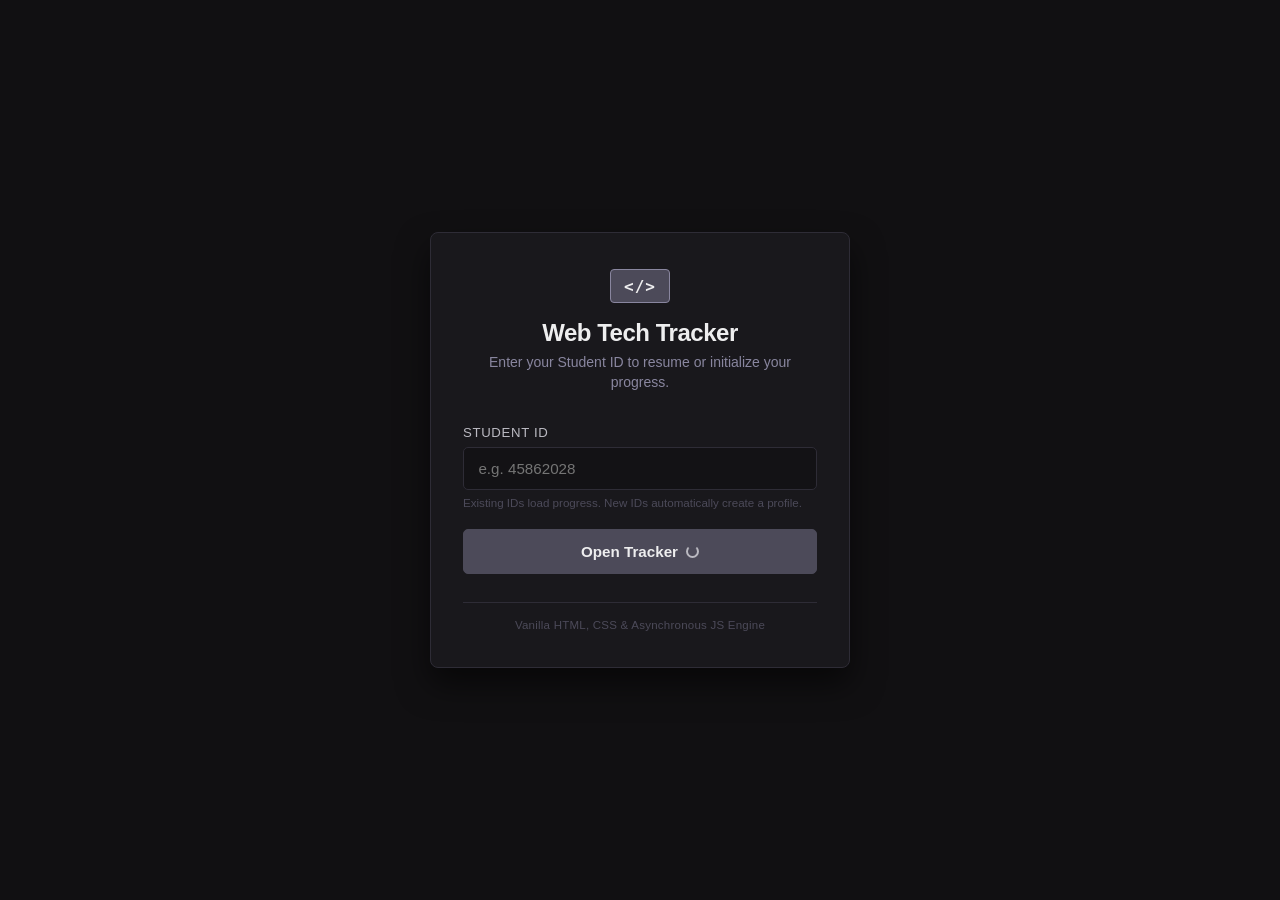
==== index.html @ f3aa4df7 "added dashboard" ====
<!DOCTYPE html>
<html lang="en">
<head>
  <meta charset="UTF-8">
  <meta name="viewport" content="width=device-width, initial-scale=1.0">
  <title>Portal | Web Tech Tracker</title>
  <link rel="stylesheet" href="css/style.css">
</head>
<body class="auth-page">

  <main class="auth-container">
    <div class="auth-card">
      <div class="auth-header">
        <div class="logo-mark">&lt;/&gt;</div>
        <h1>Web Tech Tracker</h1>
        <p class="subtitle">Enter your Student ID to resume or initialize your progress.</p>
      </div>

      <form id="loginForm" novalidate>
        <div class="form-group">
          <label for="studentId">Student ID</label>
          <input 
            type="text" 
            id="studentId" 
            name="studentId" 
            placeholder="e.g. 45862028" 
            autocomplete="off"
            required
          >
          <span class="field-hint">Existing IDs load progress. New IDs automatically create a profile.</span>
        </div>

        <div id="statusMessage" class="status-message" aria-live="polite"></div>

        <button type="submit" id="submitBtn" class="btn btn-primary">
          <span class="btn-text">Open Tracker</span>
          <span class="spinner" hidden></span>
        </button>
      </form>

      <footer class="auth-footer">
        <p>Vanilla HTML, CSS &amp; Asynchronous JS Engine</p>
      </footer>
    </div>
  </main>

  <script src="js/auth.js"></script>
</body>
</html>
---- css/style.css ----
:root {
  --text: #eeeeef;
  --background: #111012;
  --primary: #bbbac2;
  --secondary: #4c4a59;
  --accent: #89869f;
  
  /* Derived neutral tones from your palette */
  --card-bg: #19181c;
  --input-bg: #131215;
  --border: #2e2c36;
  --radius: 8px;
  
  /* Status alert tints */
  --status-err-bg: rgba(220, 38, 38, 0.15);
  --status-err-text: #fca5a5;
  --status-succ-bg: rgba(76, 74, 89, 0.35);
  --status-succ-text: #eeeeef;
}

* {
  box-sizing: border-box;
  margin: 0;
  padding: 0;
  font-family: -apple-system, BlinkMacSystemFont, "Segoe UI", Roboto, "Helvetica Neue", sans-serif;
}

body.auth-page {
  background-color: var(--background);
  color: var(--text);
  min-height: 100vh;
  display: flex;
  align-items: center;
  justify-content: center;
  padding: 1.5rem;
}

.auth-container {
  width: 100%;
  max-width: 420px;
}

.auth-card {
  background-color: var(--card-bg);
  border: 1px solid var(--border);
  border-radius: var(--radius);
  padding: 2.25rem 2rem;
  box-shadow: 0 16px 32px rgba(0, 0, 0, 0.55);
}

.auth-header {
  text-align: center;
  margin-bottom: 2rem;
}

.logo-mark {
  display: inline-block;
  background: var(--secondary);
  color: var(--text);
  font-family: monospace;
  font-weight: 700;
  font-size: 1rem;
  padding: 0.4rem 0.8rem;
  border-radius: 4px;
  border: 1px solid var(--accent);
  margin-bottom: 1rem;
  letter-spacing: 1px;
}

.auth-header h1 {
  font-size: 1.5rem;
  font-weight: 600;
  color: var(--text);
  letter-spacing: -0.02em;
  margin-bottom: 0.4rem;
}

.auth-header .subtitle {
  color: var(--accent);
  font-size: 0.875rem;
  line-height: 1.4;
}

.form-group {
  margin-bottom: 1.25rem;
  display: flex;
  flex-direction: column;
}

.form-group label {
  font-size: 0.825rem;
  font-weight: 500;
  color: var(--primary);
  margin-bottom: 0.45rem;
  text-transform: uppercase;
  letter-spacing: 0.05em;
}

.form-group input,
.form-group select {
  padding: 0.75rem 0.9rem;
  background-color: var(--input-bg);
  border: 1px solid var(--border);
  border-radius: 5px;
  color: var(--text);
  font-size: 0.95rem;
  outline: none;
  transition: border-color 0.15s ease;
}

.form-group select {
  cursor: pointer;
}

.form-group select option {
  background-color: var(--card-bg);
  color: var(--text);
}

.form-group input:focus,
.form-group select:focus {
  border-color: var(--primary);
}

.field-hint {
  font-size: 0.725rem;
  color: var(--secondary);
  margin-top: 0.4rem;
}

.status-message {
  display: none;
  padding: 0.7rem 0.85rem;
  border-radius: 5px;
  font-size: 0.825rem;
  margin-bottom: 1.25rem;
  line-height: 1.4;
  text-align: center;
}

.status-info {
  background-color: rgba(137, 134, 159, 0.12);
  color: var(--primary);
  border: 1px solid var(--secondary);
}

.status-success {
  background-color: var(--status-succ-bg);
  color: var(--status-succ-text);
  border: 1px solid var(--accent);
}

.status-error {
  background-color: var(--status-err-bg);
  color: var(--status-err-text);
  border: 1px solid rgba(220, 38, 38, 0.4);
}

.btn {
  width: 100%;
  padding: 0.8rem;
  border: 1px solid var(--secondary);
  border-radius: 5px;
  background-color: var(--secondary);
  color: var(--text);
  font-size: 0.95rem;
  font-weight: 600;
  cursor: pointer;
  display: flex;
  align-items: center;
  justify-content: center;
  gap: 0.5rem;
  transition: all 0.15s ease;
}

.btn:hover {
  background-color: var(--accent);
  color: #111012;
  border-color: var(--accent);
}

.btn:disabled {
  opacity: 0.5;
  cursor: not-allowed;
}

.spinner {
  width: 13px;
  height: 13px;
  border: 2px solid var(--primary);
  border-top-color: transparent;
  border-radius: 50%;
  display: inline-block;
  animation: spin 0.75s linear infinite;
}

@keyframes spin {
  to { transform: rotate(360deg); }
}

.auth-footer {
  margin-top: 1.75rem;
  text-align: center;
  border-top: 1px solid var(--border);
  padding-top: 1rem;
}

.auth-footer p {
  font-size: 0.72rem;
  color: var(--secondary);
  letter-spacing: 0.02em;
}

/* ===================================================
   DASHBOARD SPECIFIC STYLES
   =================================================== */

body.dashboard-page {
  background-color: var(--background);
  color: var(--text);
  min-height: 100vh;
  display: flex;
  flex-direction: column;
}

/* Navbar */
.navbar {
  display: flex;
  justify-content: space-between;
  align-items: center;
  padding: 1rem 2rem;
  background-color: var(--card-bg);
  border-bottom: 1px solid var(--border);
}

.nav-brand {
  display: flex;
  align-items: center;
  gap: 0.75rem;
}

.brand-title {
  font-weight: 600;
  font-size: 1.1rem;
  letter-spacing: -0.01em;
}

.nav-user {
  display: flex;
  align-items: center;
  gap: 1.5rem;
}

.user-meta {
  display: flex;
  flex-direction: column;
  text-align: right;
}

.user-name {
  font-size: 0.9rem;
  font-weight: 600;
  color: var(--text);
}

.user-id {
  font-size: 0.75rem;
  color: var(--accent);
  font-family: monospace;
}

.btn-secondary {
  width: auto;
  padding: 0.45rem 0.9rem;
  font-size: 0.8rem;
  background-color: transparent;
  border: 1px solid var(--secondary);
}

.btn-secondary:hover {
  background-color: var(--secondary);
  color: var(--text);
}

/* Container */
.dashboard-container {
  max-width: 1080px;
  width: 100%;
  margin: 2rem auto;
  padding: 0 1.5rem;
  display: flex;
  flex-direction: column;
  gap: 1.5rem;
}

/* Analytics Cards Deck */
.analytics-deck {
  display: grid;
  grid-template-columns: repeat(auto-fit, minmax(260px, 1fr));
  gap: 1.25rem;
}

.stat-card {
  background-color: var(--card-bg);
  border: 1px solid var(--border);
  border-radius: var(--radius);
  padding: 1.25rem 1.5rem;
  display: flex;
  flex-direction: column;
  gap: 0.5rem;
}

.stat-label {
  font-size: 0.8rem;
  font-weight: 500;
  text-transform: uppercase;
  letter-spacing: 0.05em;
  color: var(--accent);
}

.stat-value-group {
  display: flex;
  align-items: baseline;
  gap: 0.35rem;
}

.stat-number {
  font-size: 2rem;
  font-weight: 700;
  color: var(--text);
  line-height: 1;
}

.stat-total {
  font-size: 1rem;
  color: var(--secondary);
}

.progress-track {
  width: 100%;
  height: 6px;
  background-color: var(--input-bg);
  border-radius: 999px;
  overflow: hidden;
  margin-top: 0.25rem;
}

.progress-fill {
  height: 100%;
  background-color: var(--primary);
  border-radius: 999px;
  transition: width 0.3s ease;
}

/* Controls Bar */
.controls-bar {
  display: flex;
  justify-content: space-between;
  align-items: center;
  flex-wrap: wrap;
  gap: 1rem;
}

.filter-buttons {
  display: flex;
  gap: 0.5rem;
}

.filter-btn {
  background-color: var(--card-bg);
  border: 1px solid var(--border);
  color: var(--primary);
  padding: 0.5rem 0.85rem;
  border-radius: 5px;
  font-size: 0.825rem;
  cursor: pointer;
  transition: all 0.15s ease;
}

.filter-btn:hover {
  border-color: var(--accent);
}

.filter-btn.active {
  background-color: var(--secondary);
  color: var(--text);
  border-color: var(--accent);
}

.search-box input {
  padding: 0.5rem 0.85rem;
  background-color: var(--input-bg);
  border: 1px solid var(--border);
  border-radius: 5px;
  color: var(--text);
  font-size: 0.85rem;
  outline: none;
  min-width: 220px;
}

.search-box input:focus {
  border-color: var(--primary);
}

/* Table Card */
.table-card {
  background-color: var(--card-bg);
  border: 1px solid var(--border);
  border-radius: var(--radius);
  overflow: hidden;
}

.table-wrapper {
  overflow-x: auto;
}

.tracker-table {
  width: 100%;
  border-collapse: collapse;
  text-align: left;
}

.tracker-table th,
.tracker-table td {
  padding: 0.85rem 1.25rem;
  border-bottom: 1px solid var(--border);
  font-size: 0.9rem;
}

.tracker-table th {
  background-color: #151418;
  color: var(--accent);
  font-weight: 600;
  font-size: 0.775rem;
  text-transform: uppercase;
  letter-spacing: 0.05em;
}

.tracker-table tbody tr:hover {
  background-color: rgba(255, 255, 255, 0.015);
}

.col-task {
  text-align: center;
  width: 120px;
}

.col-status {
  text-align: right;
  width: 140px;
}

.tracker-table td:nth-child(2),
.tracker-table td:nth-child(3),
.tracker-table td:nth-child(4) {
  text-align: center;
}

.tracker-table td:nth-child(5) {
  text-align: right;
}

/* Custom Checkbox */
.task-check {
  width: 17px;
  height: 17px;
  accent-color: var(--secondary);
  cursor: pointer;
}

/* Status Pills */
.status-pill {
  display: inline-block;
  padding: 0.25rem 0.65rem;
  border-radius: 999px;
  font-size: 0.75rem;
  font-weight: 600;
  letter-spacing: 0.02em;
}

.pill-eligible {
  background-color: rgba(187, 186, 194, 0.15);
  color: var(--primary);
  border: 1px solid var(--primary);
}

.pill-locked {
  background-color: rgba(76, 74, 89, 0.2);
  color: var(--secondary);
  border: 1px solid var(--secondary);
}

.empty-state {
  text-align: center;
  padding: 2.5rem !important;
  color: var(--accent);
}
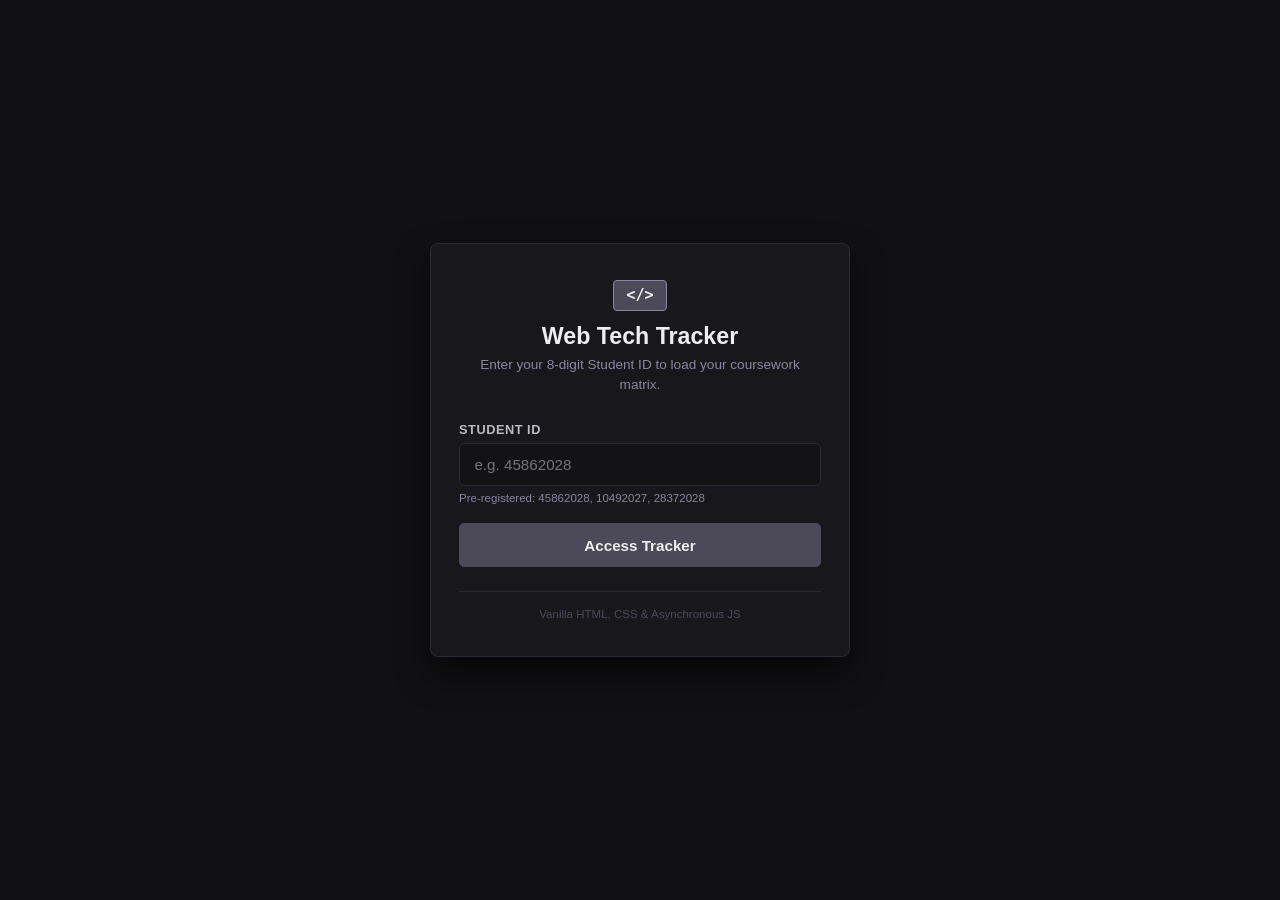
==== commit cc1e9c32: "fixed backend authentication" ====
--- a/index.html
+++ b/index.html
@@ -13,33 +13,45 @@
       <div class="auth-header">
         <div class="logo-mark">&lt;/&gt;</div>
         <h1>Web Tech Tracker</h1>
-        <p class="subtitle">Enter your Student ID to resume or initialize your progress.</p>
+        <p class="subtitle">Enter your 8-digit Student ID to load your coursework matrix.</p>
       </div>
 
       <form id="loginForm" novalidate>
+        <!-- ID Input -->
         <div class="form-group">
           <label for="studentId">Student ID</label>
           <input 
             type="text" 
             id="studentId" 
-            name="studentId" 
             placeholder="e.g. 45862028" 
+            maxlength="8"
             autocomplete="off"
             required
           >
-          <span class="field-hint">Existing IDs load progress. New IDs automatically create a profile.</span>
+          <span class="field-hint">Pre-registered: 45862028, 10492027, 28372028</span>
+        </div>
+
+        <!-- Name Input (Hidden until new ID is entered) -->
+        <div class="form-group is-hidden" id="nameGroup">
+          <label for="studentName">Full Name</label>
+          <input 
+            type="text" 
+            id="studentName" 
+            placeholder="e.g. Kofi Mensah"
+            autocomplete="off"
+          >
+          <span class="field-hint">New ID detected. Please provide your name to register.</span>
         </div>
 
         <div id="statusMessage" class="status-message" aria-live="polite"></div>
 
-        <button type="submit" id="submitBtn" class="btn btn-primary">
-          <span class="btn-text">Open Tracker</span>
-          <span class="spinner" hidden></span>
+        <button type="submit" id="submitBtn" class="btn">
+          <span class="btn-text">Access Tracker</span>
         </button>
       </form>
 
       <footer class="auth-footer">
-        <p>Vanilla HTML, CSS &amp; Asynchronous JS Engine</p>
+        <p>Vanilla HTML, CSS &amp; Asynchronous JS</p>
       </footer>
     </div>
   </main>
--- a/css/style.css
+++ b/css/style.css
@@ -5,13 +5,11 @@
   --secondary: #4c4a59;
   --accent: #89869f;
   
-  /* Derived neutral tones from your palette */
-  --card-bg: #19181c;
+  --card-bg: #18171b;
   --input-bg: #131215;
-  --border: #2e2c36;
+  --border: #2c2a33;
   --radius: 8px;
-  
-  /* Status alert tints */
+
   --status-err-bg: rgba(220, 38, 38, 0.15);
   --status-err-text: #fca5a5;
   --status-succ-bg: rgba(76, 74, 89, 0.35);
@@ -25,14 +23,18 @@
   font-family: -apple-system, BlinkMacSystemFont, "Segoe UI", Roboto, "Helvetica Neue", sans-serif;
 }
 
+body {
+  background-color: var(--background);
+  color: var(--text);
+  min-height: 100vh;
+}
+
+/* ---------------- Auth Page ---------------- */
 body.auth-page {
-  background-color: var(--background);
-  color: var(--text);
-  min-height: 100vh;
   display: flex;
   align-items: center;
   justify-content: center;
-  padding: 1.5rem;
+  padding: 1.25rem;
 }
 
 .auth-container {
@@ -44,13 +46,13 @@
   background-color: var(--card-bg);
   border: 1px solid var(--border);
   border-radius: var(--radius);
-  padding: 2.25rem 2rem;
+  padding: 2.25rem 1.75rem;
   box-shadow: 0 16px 32px rgba(0, 0, 0, 0.55);
 }
 
 .auth-header {
   text-align: center;
-  margin-bottom: 2rem;
+  margin-bottom: 1.75rem;
 }
 
 .logo-mark {
@@ -59,45 +61,41 @@
   color: var(--text);
   font-family: monospace;
   font-weight: 700;
-  font-size: 1rem;
-  padding: 0.4rem 0.8rem;
+  font-size: 0.95rem;
+  padding: 0.35rem 0.75rem;
   border-radius: 4px;
   border: 1px solid var(--accent);
-  margin-bottom: 1rem;
-  letter-spacing: 1px;
+  margin-bottom: 0.75rem;
 }
 
 .auth-header h1 {
-  font-size: 1.5rem;
-  font-weight: 600;
-  color: var(--text);
-  letter-spacing: -0.02em;
+  font-size: 1.45rem;
+  font-weight: 600;
+  margin-bottom: 0.35rem;
+}
+
+.auth-header .subtitle {
+  color: var(--accent);
+  font-size: 0.85rem;
+  line-height: 1.4;
+}
+
+.form-group {
+  margin-bottom: 1.2rem;
+  display: flex;
+  flex-direction: column;
+}
+
+.form-group label {
+  font-size: 0.8rem;
+  font-weight: 600;
+  color: var(--primary);
   margin-bottom: 0.4rem;
-}
-
-.auth-header .subtitle {
-  color: var(--accent);
-  font-size: 0.875rem;
-  line-height: 1.4;
-}
-
-.form-group {
-  margin-bottom: 1.25rem;
-  display: flex;
-  flex-direction: column;
-}
-
-.form-group label {
-  font-size: 0.825rem;
-  font-weight: 500;
-  color: var(--primary);
-  margin-bottom: 0.45rem;
   text-transform: uppercase;
-  letter-spacing: 0.05em;
-}
-
-.form-group input,
-.form-group select {
+  letter-spacing: 0.04em;
+}
+
+.form-group input {
   padding: 0.75rem 0.9rem;
   background-color: var(--input-bg);
   border: 1px solid var(--border);
@@ -108,24 +106,14 @@
   transition: border-color 0.15s ease;
 }
 
-.form-group select {
-  cursor: pointer;
-}
-
-.form-group select option {
-  background-color: var(--card-bg);
-  color: var(--text);
-}
-
-.form-group input:focus,
-.form-group select:focus {
+.form-group input:focus {
   border-color: var(--primary);
 }
 
 .field-hint {
-  font-size: 0.725rem;
-  color: var(--secondary);
-  margin-top: 0.4rem;
+  font-size: 0.72rem;
+  color: var(--accent);
+  margin-top: 0.35rem;
 }
 
 .status-message {
@@ -133,8 +121,7 @@
   padding: 0.7rem 0.85rem;
   border-radius: 5px;
   font-size: 0.825rem;
-  margin-bottom: 1.25rem;
-  line-height: 1.4;
+  margin-bottom: 1.2rem;
   text-align: center;
 }
 
@@ -166,10 +153,6 @@
   font-size: 0.95rem;
   font-weight: 600;
   cursor: pointer;
-  display: flex;
-  align-items: center;
-  justify-content: center;
-  gap: 0.5rem;
   transition: all 0.15s ease;
 }
 
@@ -179,27 +162,8 @@
   border-color: var(--accent);
 }
 
-.btn:disabled {
-  opacity: 0.5;
-  cursor: not-allowed;
-}
-
-.spinner {
-  width: 13px;
-  height: 13px;
-  border: 2px solid var(--primary);
-  border-top-color: transparent;
-  border-radius: 50%;
-  display: inline-block;
-  animation: spin 0.75s linear infinite;
-}
-
-@keyframes spin {
-  to { transform: rotate(360deg); }
-}
-
 .auth-footer {
-  margin-top: 1.75rem;
+  margin-top: 1.5rem;
   text-align: center;
   border-top: 1px solid var(--border);
   padding-top: 1rem;
@@ -208,27 +172,14 @@
 .auth-footer p {
   font-size: 0.72rem;
   color: var(--secondary);
-  letter-spacing: 0.02em;
-}
-
-/* ===================================================
-   DASHBOARD SPECIFIC STYLES
-   =================================================== */
-
-body.dashboard-page {
-  background-color: var(--background);
-  color: var(--text);
-  min-height: 100vh;
-  display: flex;
-  flex-direction: column;
-}
-
-/* Navbar */
+}
+
+/* ---------------- Dashboard Page ---------------- */
 .navbar {
   display: flex;
   justify-content: space-between;
   align-items: center;
-  padding: 1rem 2rem;
+  padding: 1rem 1.5rem;
   background-color: var(--card-bg);
   border-bottom: 1px solid var(--border);
 }
@@ -236,19 +187,18 @@
 .nav-brand {
   display: flex;
   align-items: center;
-  gap: 0.75rem;
+  gap: 0.6rem;
 }
 
 .brand-title {
   font-weight: 600;
-  font-size: 1.1rem;
-  letter-spacing: -0.01em;
+  font-size: 1.05rem;
 }
 
 .nav-user {
   display: flex;
   align-items: center;
-  gap: 1.5rem;
+  gap: 1.25rem;
 }
 
 .user-meta {
@@ -258,9 +208,8 @@
 }
 
 .user-name {
-  font-size: 0.9rem;
-  font-weight: 600;
-  color: var(--text);
+  font-size: 0.875rem;
+  font-weight: 600;
 }
 
 .user-id {
@@ -271,48 +220,41 @@
 
 .btn-secondary {
   width: auto;
-  padding: 0.45rem 0.9rem;
+  padding: 0.4rem 0.85rem;
   font-size: 0.8rem;
   background-color: transparent;
-  border: 1px solid var(--secondary);
-}
-
-.btn-secondary:hover {
-  background-color: var(--secondary);
-  color: var(--text);
-}
-
-/* Container */
+}
+
 .dashboard-container {
-  max-width: 1080px;
-  width: 100%;
-  margin: 2rem auto;
-  padding: 0 1.5rem;
+  max-width: 1120px;
+  width: 100%;
+  margin: 1.5rem auto;
+  padding: 0 1rem;
   display: flex;
   flex-direction: column;
-  gap: 1.5rem;
-}
-
-/* Analytics Cards Deck */
+  gap: 1.25rem;
+}
+
+/* Analytics */
 .analytics-deck {
   display: grid;
-  grid-template-columns: repeat(auto-fit, minmax(260px, 1fr));
-  gap: 1.25rem;
+  grid-template-columns: repeat(auto-fit, minmax(220px, 1fr));
+  gap: 1rem;
 }
 
 .stat-card {
   background-color: var(--card-bg);
   border: 1px solid var(--border);
   border-radius: var(--radius);
-  padding: 1.25rem 1.5rem;
+  padding: 1.15rem 1.25rem;
   display: flex;
   flex-direction: column;
-  gap: 0.5rem;
+  gap: 0.4rem;
 }
 
 .stat-label {
-  font-size: 0.8rem;
-  font-weight: 500;
+  font-size: 0.75rem;
+  font-weight: 600;
   text-transform: uppercase;
   letter-spacing: 0.05em;
   color: var(--accent);
@@ -325,14 +267,13 @@
 }
 
 .stat-number {
-  font-size: 2rem;
+  font-size: 1.8rem;
   font-weight: 700;
-  color: var(--text);
   line-height: 1;
 }
 
 .stat-total {
-  font-size: 1rem;
+  font-size: 0.95rem;
   color: var(--secondary);
 }
 
@@ -342,7 +283,7 @@
   background-color: var(--input-bg);
   border-radius: 999px;
   overflow: hidden;
-  margin-top: 0.25rem;
+  margin-top: 0.2rem;
 }
 
 .progress-fill {
@@ -352,35 +293,32 @@
   transition: width 0.3s ease;
 }
 
-/* Controls Bar */
+/* Toolbar Controls */
 .controls-bar {
   display: flex;
   justify-content: space-between;
   align-items: center;
   flex-wrap: wrap;
-  gap: 1rem;
+  gap: 0.75rem;
 }
 
 .filter-buttons {
   display: flex;
-  gap: 0.5rem;
+  flex-wrap: wrap;
+  gap: 0.4rem;
 }
 
 .filter-btn {
   background-color: var(--card-bg);
   border: 1px solid var(--border);
   color: var(--primary);
-  padding: 0.5rem 0.85rem;
+  padding: 0.45rem 0.8rem;
   border-radius: 5px;
-  font-size: 0.825rem;
+  font-size: 0.8rem;
   cursor: pointer;
   transition: all 0.15s ease;
 }
 
-.filter-btn:hover {
-  border-color: var(--accent);
-}
-
 .filter-btn.active {
   background-color: var(--secondary);
   color: var(--text);
@@ -388,21 +326,17 @@
 }
 
 .search-box input {
-  padding: 0.5rem 0.85rem;
+  padding: 0.45rem 0.8rem;
   background-color: var(--input-bg);
   border: 1px solid var(--border);
   border-radius: 5px;
   color: var(--text);
   font-size: 0.85rem;
   outline: none;
-  min-width: 220px;
-}
-
-.search-box input:focus {
-  border-color: var(--primary);
-}
-
-/* Table Card */
+  min-width: 200px;
+}
+
+/* 7-Column Table */
 .table-card {
   background-color: var(--card-bg);
   border: 1px solid var(--border);
@@ -411,71 +345,72 @@
 }
 
 .table-wrapper {
-  overflow-x: auto;
+  width: 100%;
+  overflow-x: auto; /* Guarantees mobile users can scroll wide table */
+  -webkit-overflow-scrolling: touch;
 }
 
 .tracker-table {
   width: 100%;
+  min-width: 680px; /* Maintains columns on small screens */
   border-collapse: collapse;
-  text-align: left;
 }
 
 .tracker-table th,
 .tracker-table td {
-  padding: 0.85rem 1.25rem;
+  padding: 0.85rem 1rem;
   border-bottom: 1px solid var(--border);
-  font-size: 0.9rem;
+  font-size: 0.875rem;
 }
 
 .tracker-table th {
-  background-color: #151418;
-  color: var(--accent);
-  font-weight: 600;
-  font-size: 0.775rem;
+  background-color: #141316;
+  color: var(--accent);
+  font-weight: 600;
+  font-size: 0.75rem;
   text-transform: uppercase;
   letter-spacing: 0.05em;
 }
 
-.tracker-table tbody tr:hover {
-  background-color: rgba(255, 255, 255, 0.015);
-}
-
 .col-task {
   text-align: center;
-  width: 120px;
 }
 
 .col-status {
-  text-align: right;
-  width: 140px;
+  text-align: center;
 }
 
 .tracker-table td:nth-child(2),
 .tracker-table td:nth-child(3),
-.tracker-table td:nth-child(4) {
-  text-align: center;
-}
-
-.tracker-table td:nth-child(5) {
-  text-align: right;
-}
-
-/* Custom Checkbox */
+.tracker-table td:nth-child(4),
+.tracker-table td:nth-child(5),
+.tracker-table td:nth-child(6),
+.tracker-table td:nth-child(7) {
+  text-align: center;
+}
+
+/* Checkboxes & Mobile Touch Target */
 .task-check {
-  width: 17px;
-  height: 17px;
-  accent-color: var(--secondary);
+  width: 20px;
+  height: 20px;
+  accent-color: var(--accent);
   cursor: pointer;
+  margin: 0 auto;
+  display: block;
+}
+
+.task-check:disabled {
+  opacity: 0.25;
+  cursor: not-allowed;
 }
 
 /* Status Pills */
 .status-pill {
   display: inline-block;
-  padding: 0.25rem 0.65rem;
+  padding: 0.2rem 0.6rem;
   border-radius: 999px;
-  font-size: 0.75rem;
-  font-weight: 600;
-  letter-spacing: 0.02em;
+  font-size: 0.72rem;
+  font-weight: 600;
 }
 
 .pill-eligible {
@@ -485,13 +420,63 @@
 }
 
 .pill-locked {
-  background-color: rgba(76, 74, 89, 0.2);
+  background-color: rgba(76, 74, 89, 0.25);
   color: var(--secondary);
   border: 1px solid var(--secondary);
 }
 
+.pill-complete {
+  background-color: rgba(187, 186, 194, 0.25);
+  color: #ffffff;
+  border: 1px solid var(--primary);
+}
+
+.pill-progress {
+  background-color: transparent;
+  color: var(--accent);
+  border: 1px solid var(--secondary);
+}
+
 .empty-state {
   text-align: center;
   padding: 2.5rem !important;
   color: var(--accent);
+}
+
+.is-hidden {
+  display: none !important;
+}
+
+/* ---------------- Mobile Responsive Queries ---------------- */
+@media (max-width: 640px) {
+  .navbar {
+    padding: 0.85rem 1rem;
+  }
+
+  .nav-user {
+    gap: 0.75rem;
+  }
+
+  .user-id {
+    display: none; /* Hide ID on small screens to save space */
+  }
+
+  .controls-bar {
+    flex-direction: column;
+    align-items: stretch;
+  }
+
+  .search-box input {
+    width: 100%;
+  }
+
+  .filter-buttons {
+    display: grid;
+    grid-template-columns: 1fr 1fr;
+    width: 100%;
+  }
+
+  .filter-btn {
+    text-align: center;
+  }
 }
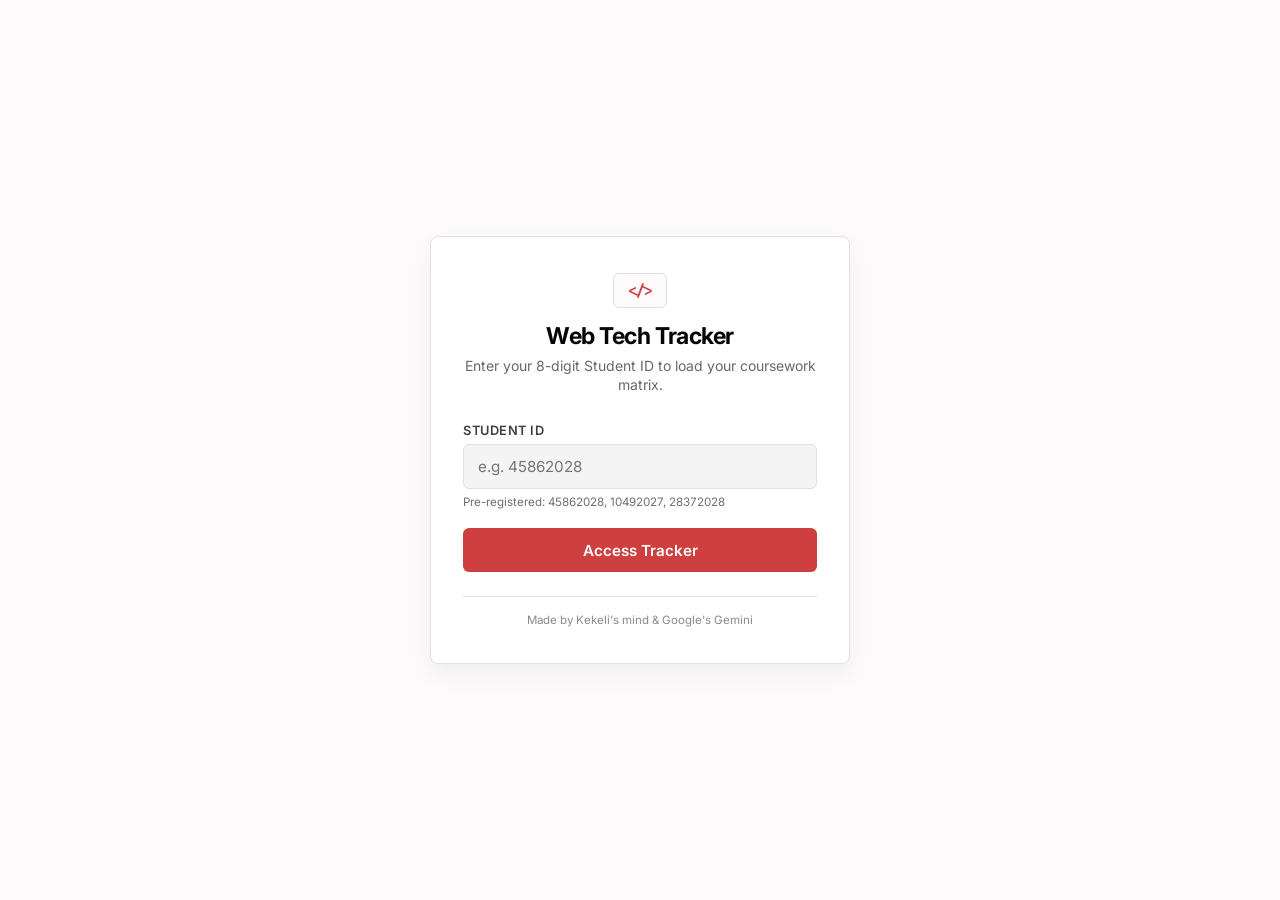
==== commit d31cb650: "updated login page + hosted using github pages" ====
--- a/index.html
+++ b/index.html
@@ -51,7 +51,7 @@
       </form>
 
       <footer class="auth-footer">
-        <p>Vanilla HTML, CSS &amp; Asynchronous JS</p>
+        <p>Made by Kekeli's mind &amp; Google's Gemini</p>
       </footer>
     </div>
   </main>
--- a/css/style.css
+++ b/css/style.css
@@ -1,26 +1,41 @@
+@import url('https://fonts.googleapis.com/css2?family=Inter:wght@400;500;600;700&family=JetBrains+Mono:wght@500;600&display=swap');
+
 :root {
-  --text: #eeeeef;
-  --background: #111012;
-  --primary: #bbbac2;
-  --secondary: #4c4a59;
-  --accent: #89869f;
-  
-  --card-bg: #18171b;
-  --input-bg: #131215;
-  --border: #2c2a33;
+  /* User-Defined Palette */
+  --text: #070505;
+  --background: #fcfafa;
+  --primary: #ce4040;      /* Accent brand color / active calls */
+  --secondary: #b3ccba;    /* Soft sage / supportive accents */
+  --accent: #8cabb2;       /* Slate teal / muted highlights */
+
+  /* UI Foundations */
+  --card-bg: #ffffff;
+  --input-bg: #f5f4f4;
+  --border: #e3e0e0;
+  --border-focus: #ce4040;
   --radius: 8px;
 
-  --status-err-bg: rgba(220, 38, 38, 0.15);
-  --status-err-text: #fca5a5;
-  --status-succ-bg: rgba(76, 74, 89, 0.35);
-  --status-succ-text: #eeeeef;
+  /* Explicit Status Indicators */
+  --status-eligible-bg: #e8f5ec;
+  --status-eligible-text: #1b6334;
+  --status-eligible-border: #92d4a8;
+
+  --status-locked-bg: #f8e8e8;
+  --status-locked-text: #962a2a;
+  --status-locked-border: #f0abab;
+
+  --status-complete-bg: #1b6334;
+  --status-complete-text: #ffffff;
+
+  --status-progress-bg: #f5f4f4;
+  --status-progress-text: #605d5d;
 }
 
 * {
   box-sizing: border-box;
   margin: 0;
   padding: 0;
-  font-family: -apple-system, BlinkMacSystemFont, "Segoe UI", Roboto, "Helvetica Neue", sans-serif;
+  font-family: 'Inter', -apple-system, BlinkMacSystemFont, "Segoe UI", Roboto, sans-serif;
 }
 
 body {
@@ -29,6 +44,10 @@
   min-height: 100vh;
 }
 
+.is-hidden {
+  display: none !important;
+}
+
 /* ---------------- Auth Page ---------------- */
 body.auth-page {
   display: flex;
@@ -46,8 +65,8 @@
   background-color: var(--card-bg);
   border: 1px solid var(--border);
   border-radius: var(--radius);
-  padding: 2.25rem 1.75rem;
-  box-shadow: 0 16px 32px rgba(0, 0, 0, 0.55);
+  padding: 2.25rem 2rem;
+  box-shadow: 0 10px 25px rgba(0, 0, 0, 0.05);
 }
 
 .auth-header {
@@ -57,26 +76,27 @@
 
 .logo-mark {
   display: inline-block;
-  background: var(--secondary);
-  color: var(--text);
-  font-family: monospace;
+  background: var(--background);
+  color: var(--primary);
+  font-family: 'JetBrains Mono', monospace;
   font-weight: 700;
   font-size: 0.95rem;
-  padding: 0.35rem 0.75rem;
-  border-radius: 4px;
-  border: 1px solid var(--accent);
-  margin-bottom: 0.75rem;
+  padding: 0.4rem 0.8rem;
+  border-radius: 6px;
+  border: 1px solid var(--border);
+  margin-bottom: 0.85rem;
 }
 
 .auth-header h1 {
   font-size: 1.45rem;
-  font-weight: 600;
+  font-weight: 700;
+  letter-spacing: -0.02em;
   margin-bottom: 0.35rem;
 }
 
 .auth-header .subtitle {
-  color: var(--accent);
-  font-size: 0.85rem;
+  color: #6a6767;
+  font-size: 0.875rem;
   line-height: 1.4;
 }
 
@@ -89,7 +109,7 @@
 .form-group label {
   font-size: 0.8rem;
   font-weight: 600;
-  color: var(--primary);
+  color: #403e3e;
   margin-bottom: 0.4rem;
   text-transform: uppercase;
   letter-spacing: 0.04em;
@@ -99,67 +119,71 @@
   padding: 0.75rem 0.9rem;
   background-color: var(--input-bg);
   border: 1px solid var(--border);
-  border-radius: 5px;
+  border-radius: 6px;
   color: var(--text);
   font-size: 0.95rem;
   outline: none;
-  transition: border-color 0.15s ease;
+  transition: border-color 0.15s ease, box-shadow 0.15s ease;
 }
 
 .form-group input:focus {
-  border-color: var(--primary);
+  border-color: var(--border-focus);
+  background-color: #fff;
+  box-shadow: 0 0 0 3px rgba(206, 64, 64, 0.12);
 }
 
 .field-hint {
-  font-size: 0.72rem;
-  color: var(--accent);
+  font-size: 0.725rem;
+  color: #726f6f;
   margin-top: 0.35rem;
 }
 
 .status-message {
   display: none;
   padding: 0.7rem 0.85rem;
-  border-radius: 5px;
+  border-radius: 6px;
   font-size: 0.825rem;
   margin-bottom: 1.2rem;
   text-align: center;
 }
 
 .status-info {
-  background-color: rgba(137, 134, 159, 0.12);
-  color: var(--primary);
-  border: 1px solid var(--secondary);
+  background-color: #eaf1f3;
+  color: #2b5660;
+  border: 1px solid var(--accent);
 }
 
 .status-success {
-  background-color: var(--status-succ-bg);
-  color: var(--status-succ-text);
-  border: 1px solid var(--accent);
+  background-color: var(--status-eligible-bg);
+  color: var(--status-eligible-text);
+  border: 1px solid var(--status-eligible-border);
 }
 
 .status-error {
-  background-color: var(--status-err-bg);
-  color: var(--status-err-text);
-  border: 1px solid rgba(220, 38, 38, 0.4);
+  background-color: var(--status-locked-bg);
+  color: var(--status-locked-text);
+  border: 1px solid var(--status-locked-border);
 }
 
 .btn {
   width: 100%;
   padding: 0.8rem;
-  border: 1px solid var(--secondary);
-  border-radius: 5px;
-  background-color: var(--secondary);
-  color: var(--text);
+  border: none;
+  border-radius: 6px;
+  background-color: var(--primary);
+  color: #ffffff;
   font-size: 0.95rem;
   font-weight: 600;
   cursor: pointer;
-  transition: all 0.15s ease;
+  transition: background-color 0.15s ease, transform 0.05s ease;
 }
 
 .btn:hover {
-  background-color: var(--accent);
-  color: #111012;
-  border-color: var(--accent);
+  background-color: #ba3232;
+}
+
+.btn:active {
+  transform: scale(0.99);
 }
 
 .auth-footer {
@@ -171,7 +195,7 @@
 
 .auth-footer p {
   font-size: 0.72rem;
-  color: var(--secondary);
+  color: #8c8989;
 }
 
 /* ---------------- Dashboard Page ---------------- */
@@ -179,7 +203,7 @@
   display: flex;
   justify-content: space-between;
   align-items: center;
-  padding: 1rem 1.5rem;
+  padding: 1rem 1.75rem;
   background-color: var(--card-bg);
   border-bottom: 1px solid var(--border);
 }
@@ -187,12 +211,13 @@
 .nav-brand {
   display: flex;
   align-items: center;
-  gap: 0.6rem;
+  gap: 0.75rem;
 }
 
 .brand-title {
-  font-weight: 600;
+  font-weight: 700;
   font-size: 1.05rem;
+  letter-spacing: -0.01em;
 }
 
 .nav-user {
@@ -214,28 +239,35 @@
 
 .user-id {
   font-size: 0.75rem;
-  color: var(--accent);
-  font-family: monospace;
+  color: #6a6767;
+  font-family: 'JetBrains Mono', monospace;
 }
 
 .btn-secondary {
   width: auto;
-  padding: 0.4rem 0.85rem;
+  padding: 0.45rem 0.9rem;
   font-size: 0.8rem;
-  background-color: transparent;
+  background-color: #fff;
+  color: var(--text);
+  border: 1px solid var(--border);
+}
+
+.btn-secondary:hover {
+  background-color: #f5f4f4;
+  border-color: #c7c3c3;
 }
 
 .dashboard-container {
   max-width: 1120px;
   width: 100%;
-  margin: 1.5rem auto;
-  padding: 0 1rem;
+  margin: 1.75rem auto;
+  padding: 0 1.25rem;
   display: flex;
   flex-direction: column;
-  gap: 1.25rem;
-}
-
-/* Analytics */
+  gap: 1.5rem;
+}
+
+/* Analytics Cards Deck */
 .analytics-deck {
   display: grid;
   grid-template-columns: repeat(auto-fit, minmax(220px, 1fr));
@@ -246,10 +278,11 @@
   background-color: var(--card-bg);
   border: 1px solid var(--border);
   border-radius: var(--radius);
-  padding: 1.15rem 1.25rem;
+  padding: 1.25rem 1.4rem;
   display: flex;
   flex-direction: column;
   gap: 0.4rem;
+  box-shadow: 0 2px 6px rgba(0, 0, 0, 0.02);
 }
 
 .stat-label {
@@ -257,7 +290,7 @@
   font-weight: 600;
   text-transform: uppercase;
   letter-spacing: 0.05em;
-  color: var(--accent);
+  color: #6a6767;
 }
 
 .stat-value-group {
@@ -267,23 +300,23 @@
 }
 
 .stat-number {
-  font-size: 1.8rem;
+  font-size: 1.85rem;
   font-weight: 700;
   line-height: 1;
 }
 
 .stat-total {
   font-size: 0.95rem;
-  color: var(--secondary);
+  color: #8c8989;
 }
 
 .progress-track {
   width: 100%;
-  height: 6px;
-  background-color: var(--input-bg);
+  height: 7px;
+  background-color: #ede9e9;
   border-radius: 999px;
   overflow: hidden;
-  margin-top: 0.2rem;
+  margin-top: 0.25rem;
 }
 
 .progress-fill {
@@ -311,29 +344,40 @@
 .filter-btn {
   background-color: var(--card-bg);
   border: 1px solid var(--border);
-  color: var(--primary);
-  padding: 0.45rem 0.8rem;
-  border-radius: 5px;
+  color: #555252;
+  padding: 0.5rem 0.85rem;
+  border-radius: 6px;
   font-size: 0.8rem;
+  font-weight: 500;
   cursor: pointer;
   transition: all 0.15s ease;
 }
 
+.filter-btn:hover {
+  border-color: #b5b0b0;
+  color: var(--text);
+}
+
 .filter-btn.active {
-  background-color: var(--secondary);
-  color: var(--text);
-  border-color: var(--accent);
+  background-color: #2b2929;
+  color: #ffffff;
+  border-color: #2b2929;
 }
 
 .search-box input {
-  padding: 0.45rem 0.8rem;
-  background-color: var(--input-bg);
-  border: 1px solid var(--border);
-  border-radius: 5px;
+  padding: 0.5rem 0.85rem;
+  background-color: var(--card-bg);
+  border: 1px solid var(--border);
+  border-radius: 6px;
   color: var(--text);
   font-size: 0.85rem;
   outline: none;
-  min-width: 200px;
+  min-width: 220px;
+  transition: border-color 0.15s ease;
+}
+
+.search-box input:focus {
+  border-color: var(--border-focus);
 }
 
 /* 7-Column Table */
@@ -342,40 +386,42 @@
   border: 1px solid var(--border);
   border-radius: var(--radius);
   overflow: hidden;
+  box-shadow: 0 4px 12px rgba(0, 0, 0, 0.03);
 }
 
 .table-wrapper {
   width: 100%;
-  overflow-x: auto; /* Guarantees mobile users can scroll wide table */
+  overflow-x: auto;
   -webkit-overflow-scrolling: touch;
 }
 
 .tracker-table {
   width: 100%;
-  min-width: 680px; /* Maintains columns on small screens */
+  min-width: 720px;
   border-collapse: collapse;
 }
 
 .tracker-table th,
 .tracker-table td {
-  padding: 0.85rem 1rem;
+  padding: 0.9rem 1.1rem;
   border-bottom: 1px solid var(--border);
   font-size: 0.875rem;
 }
 
 .tracker-table th {
-  background-color: #141316;
-  color: var(--accent);
+  background-color: #f7f5f5;
+  color: #555252;
   font-weight: 600;
   font-size: 0.75rem;
   text-transform: uppercase;
-  letter-spacing: 0.05em;
-}
-
-.col-task {
-  text-align: center;
-}
-
+  letter-spacing: 0.04em;
+}
+
+.tracker-table tbody tr:hover {
+  background-color: #faf9f9;
+}
+
+.col-task,
 .col-status {
   text-align: center;
 }
@@ -389,93 +435,80 @@
   text-align: center;
 }
 
-/* Checkboxes & Mobile Touch Target */
+/* Custom Checkboxes */
 .task-check {
-  width: 20px;
-  height: 20px;
-  accent-color: var(--accent);
+  width: 19px;
+  height: 19px;
+  accent-color: var(--primary);
   cursor: pointer;
   margin: 0 auto;
   display: block;
 }
 
 .task-check:disabled {
-  opacity: 0.25;
+  opacity: 0.3;
   cursor: not-allowed;
 }
 
-/* Status Pills */
+/* Eligibility Badges: Green for Eligible, Soft Red for Locked */
 .status-pill {
   display: inline-block;
-  padding: 0.2rem 0.6rem;
+  padding: 0.25rem 0.65rem;
   border-radius: 999px;
-  font-size: 0.72rem;
+  font-size: 0.725rem;
   font-weight: 600;
+  letter-spacing: 0.01em;
 }
 
 .pill-eligible {
-  background-color: rgba(187, 186, 194, 0.15);
-  color: var(--primary);
-  border: 1px solid var(--primary);
+  background-color: var(--status-eligible-bg);
+  color: var(--status-eligible-text);
+  border: 1px solid var(--status-eligible-border);
 }
 
 .pill-locked {
-  background-color: rgba(76, 74, 89, 0.25);
-  color: var(--secondary);
-  border: 1px solid var(--secondary);
+  background-color: var(--status-locked-bg);
+  color: var(--status-locked-text);
+  border: 1px solid var(--status-locked-border);
 }
 
 .pill-complete {
-  background-color: rgba(187, 186, 194, 0.25);
-  color: #ffffff;
-  border: 1px solid var(--primary);
+  background-color: var(--status-complete-bg);
+  color: var(--status-complete-text);
 }
 
 .pill-progress {
-  background-color: transparent;
-  color: var(--accent);
-  border: 1px solid var(--secondary);
+  background-color: var(--status-progress-bg);
+  color: var(--status-progress-text);
+  border: 1px solid #ddd9d9;
 }
 
 .empty-state {
   text-align: center;
-  padding: 2.5rem !important;
-  color: var(--accent);
-}
-
-.is-hidden {
-  display: none !important;
-}
-
-/* ---------------- Mobile Responsive Queries ---------------- */
+  padding: 3rem !important;
+  color: #726f6f;
+}
+
+/* Mobile Responsive */
 @media (max-width: 640px) {
   .navbar {
     padding: 0.85rem 1rem;
   }
-
-  .nav-user {
-    gap: 0.75rem;
+  .user-id {
+    display: none;
   }
-
-  .user-id {
-    display: none; /* Hide ID on small screens to save space */
-  }
-
   .controls-bar {
     flex-direction: column;
     align-items: stretch;
   }
-
   .search-box input {
     width: 100%;
   }
-
   .filter-buttons {
     display: grid;
     grid-template-columns: 1fr 1fr;
     width: 100%;
   }
-
   .filter-btn {
     text-align: center;
   }
